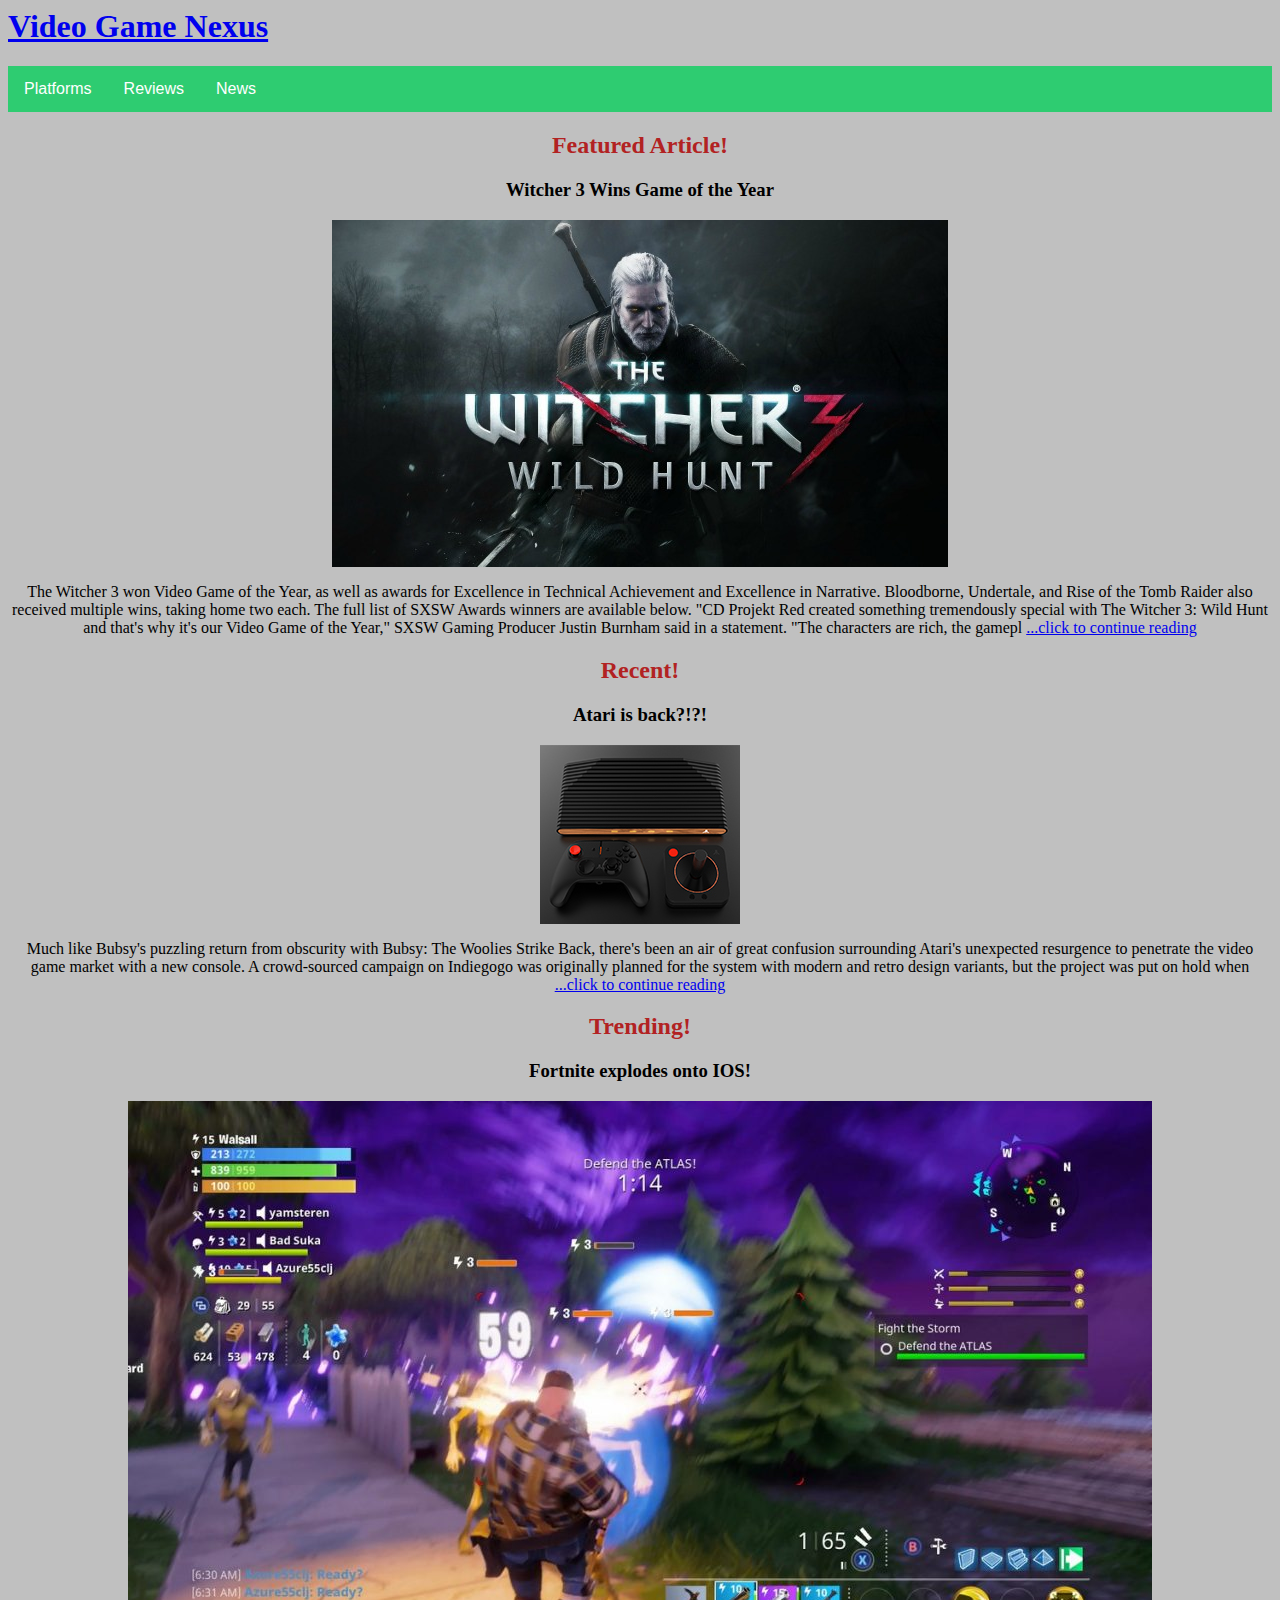
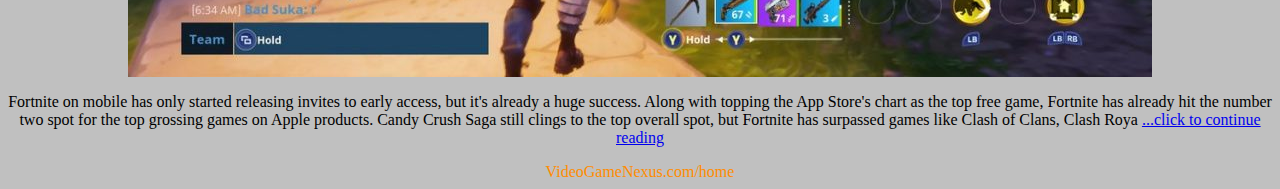
==== index.html @ 75d035ea "Add files via upload" ====
<html>
<head>
<title>Home</title>
<link rel="stylesheet" href="styles.css">
</head>
   
<body>

<h1><a href="index.html">Video Game Nexus</a></h1>
    


<body>

<div class="navbar">
  
  <div class="dropdown">
    <button class="dropbtn">Platforms 
      <i class="systems"></i>
    </button>
    <div class="dropdown-content">
      <a href="ps4.html">PS4</a>
      <a href="xbox.html">XBOX ONE</a>
      <a href="pc.html">PC</a>
         <a href="switch.html">Switch</a>
         <a href="ds.html">3DS</a>
    </div>
  </div> 
    <a href="reviews.html">Reviews</a>
  <a href="news.html">News</a>
</div>


</body>
    
   <body>
       
       <h2>Featured Article!</h2>

<h3>Witcher 3 Wins Game of the Year</h3>
       <img src="images/witcher.jpg"/>
       <p>
       
       
       The Witcher 3 won Video Game of the Year, as well as awards for Excellence in Technical Achievement and Excellence in Narrative. Bloodborne, Undertale, and Rise of the Tomb Raider also received multiple wins, taking home two each. The full list of SXSW Awards winners are available below.

"CD Projekt Red created something tremendously special with The Witcher 3: Wild Hunt and that's why it's our Video Game of the Year," SXSW Gaming Producer Justin Burnham said in a statement. "The characters are rich, the gamepl  <a href="witcher.html">...click to continue reading</a>
    </p>



    </body>
    <body>
    <h2>Recent!</h2>

<h3>Atari is back?!?!</h3>
       <img src="images/atari.jpg"/> 
       <p>
      
        
        Much like Bubsy's puzzling return from obscurity with Bubsy: The Woolies Strike Back, there's been an air of great confusion surrounding Atari's unexpected resurgence to penetrate the video game market with a new console. A crowd-sourced campaign on Indiegogo was originally planned for the system with modern and retro design variants, but the project was put on hold when 
         <a href="atari.html">...click to continue reading</a>
    </p>
    
    
    
    </body>
 <body>
    <h2>Trending!</h2>

<h3>Fortnite explodes onto IOS!</h3>
       <img src="images/fortnite.jpg"/> 
       <p>
      
     
     Fortnite on mobile has only started releasing invites to early access, but it's already a huge success. Along with topping the App Store's chart as the top free game, Fortnite has already hit the number two spot for the top grossing games on Apple products. Candy Crush Saga still clings to the top overall spot, but Fortnite has surpassed games like Clash of Clans, Clash Roya
         <a href="fortnite.html">...click to continue reading</a>
    </p>
    
    
    
    </body>
<footer>VideoGameNexus.com/home</footer>
---- styles.css ----
h1 {
    color: #2ECC71;
    text-align: left
        
}
li {
    float: left;
}

li a {
    display: block;
    color: white;
    text-align: center;
    padding: 14px 16px;
    text-decoration: none;
}

li a:hover {
    background-color: #2ECC71;
}
    
     
        ul {
    list-style-type: none;
    margin: 0;
    padding: 0;
    overflow: hidden;
    background-color: #333;
}

.navbar {
    overflow: hidden;
    background-color: #2ECC71;
    font-family: Arial, Helvetica, sans-serif;
}

.navbar a {
    float: left;
    font-size: 16px;
    color: white;
    text-align: center;
    padding: 14px 16px;
    text-decoration: none;
}

.dropdown {
    float: left;
    overflow: hidden;
}

.dropdown .dropbtn {
    font-size: 16px;    
    border: none;
    outline: none;
    color: white;
    padding: 14px 16px;
    background-color: inherit;
    font-family: inherit;
    margin: 0;
}

.navbar a:hover, .dropdown:hover .dropbtn {
    background-color: red;
}

.dropdown-content {
    display: none;
    position: absolute;
    background-color: #f9f9f9;
    min-width: 160px;
    box-shadow: 0px 8px 16px 0px rgba(0,0,0,0.2);
    z-index: 1;
}

.dropdown-content a {
    float: none;
    color: black;
    padding: 12px 16px;
    text-decoration: none;
    display: block;
    text-align: left;
}

.dropdown-content a:hover {
    background-color: #ddd;
}

.dropdown:hover .dropdown-content {
    display: block;
}

h2{color:firebrick}

footer { 
    display: block;
    color:darkorange
}
body {
    background-color: silver;
    text-align: center
}
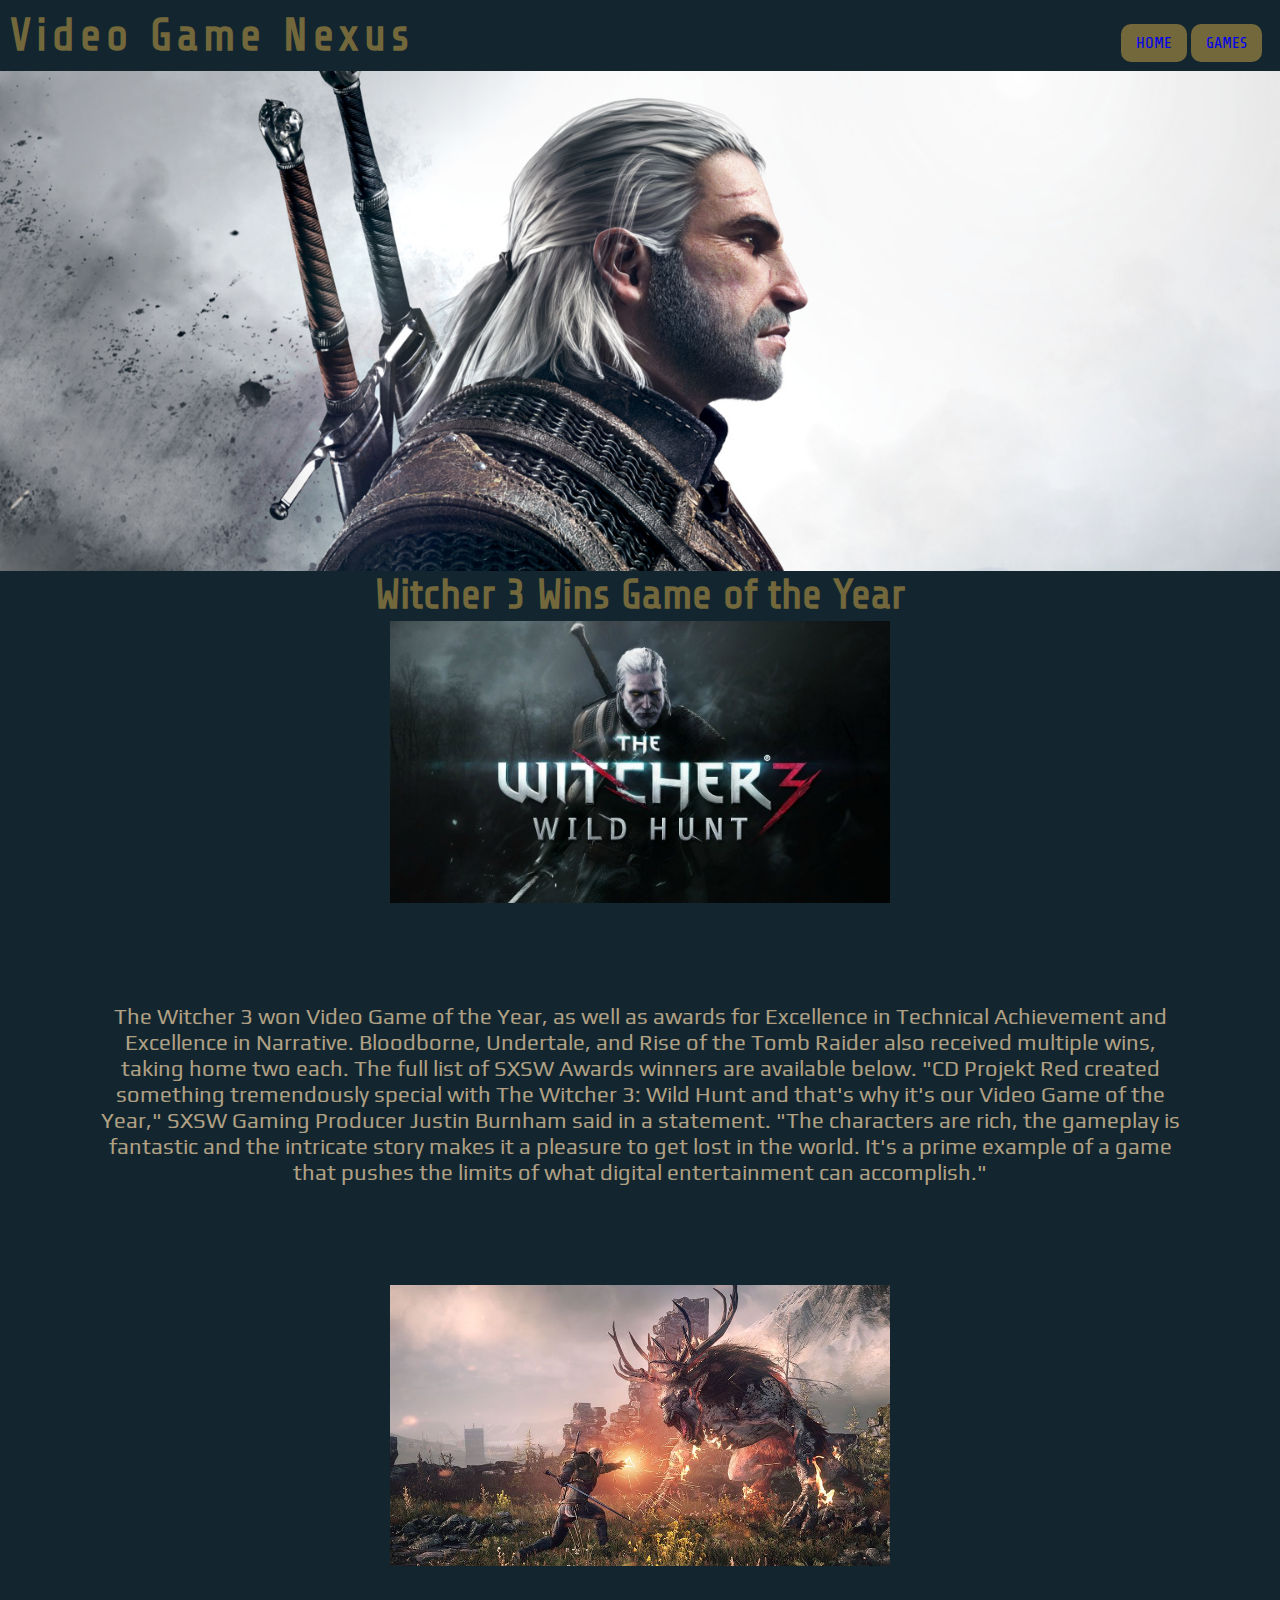
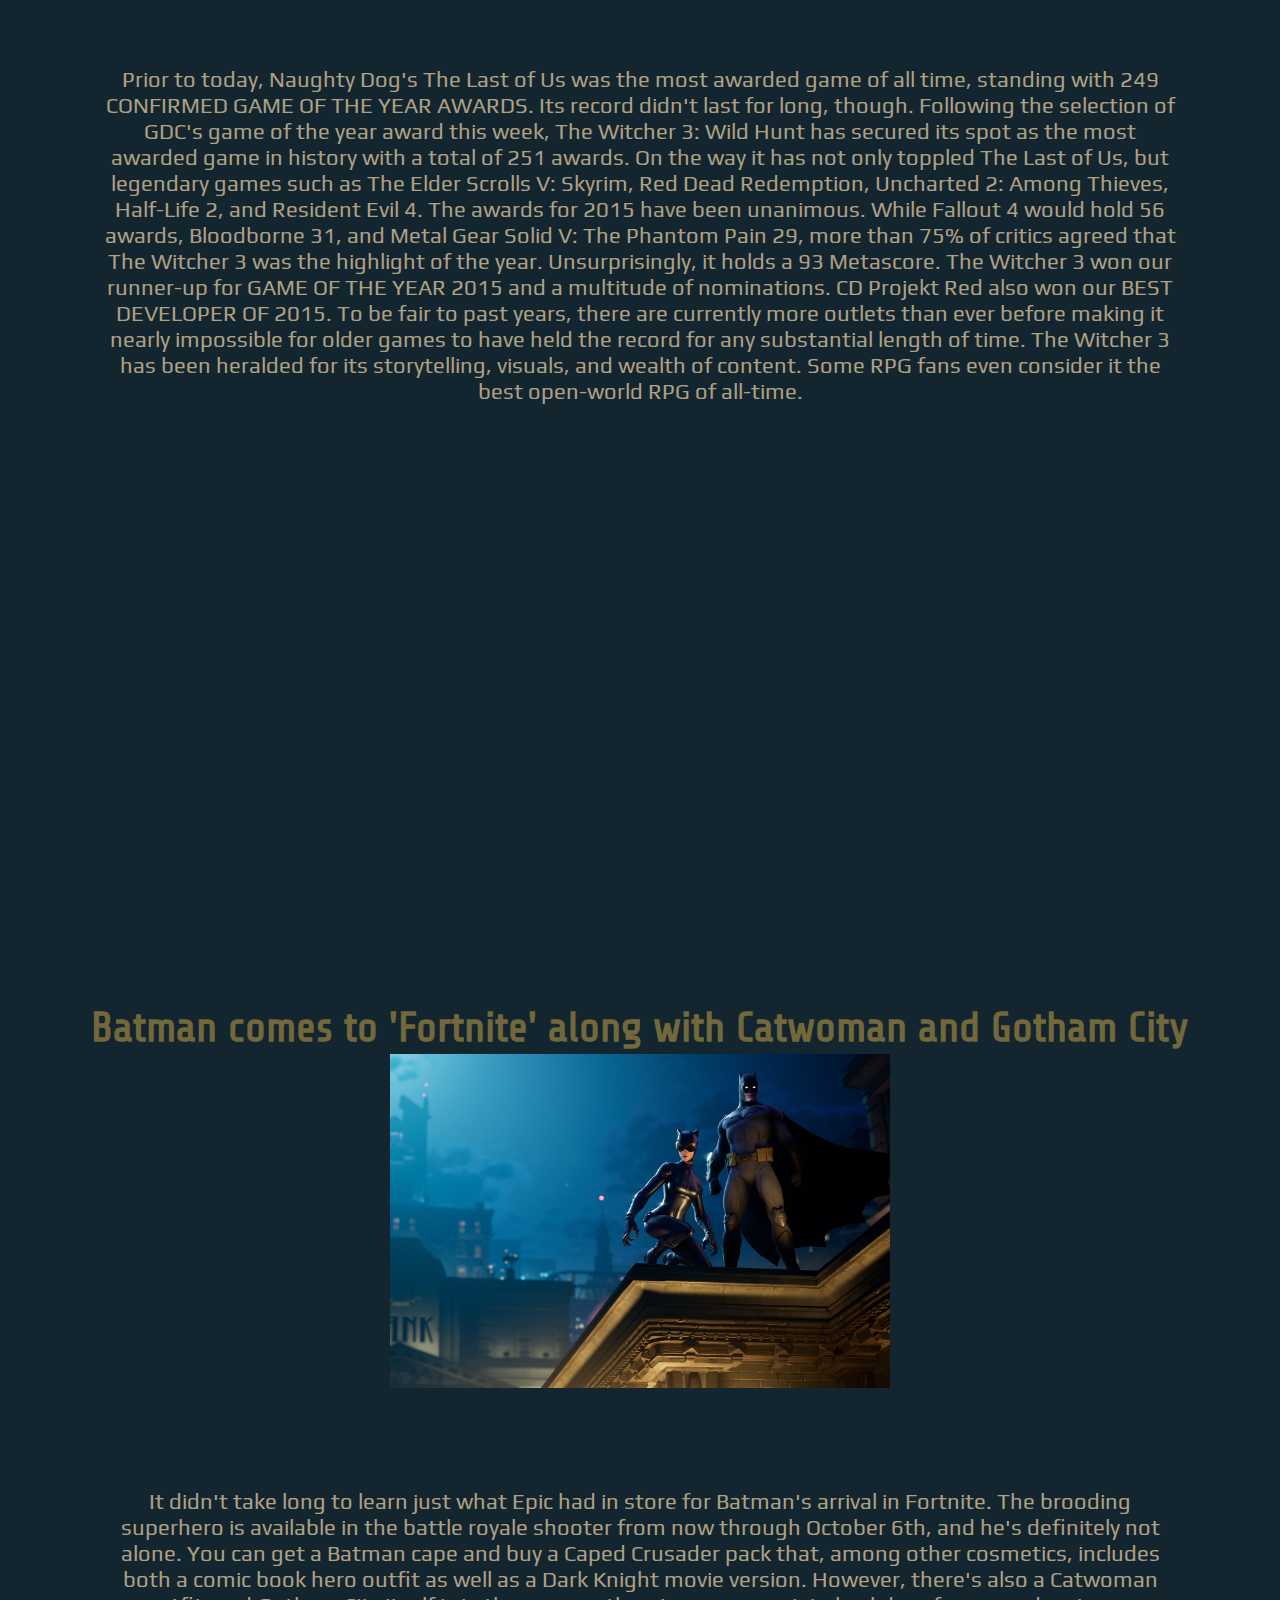
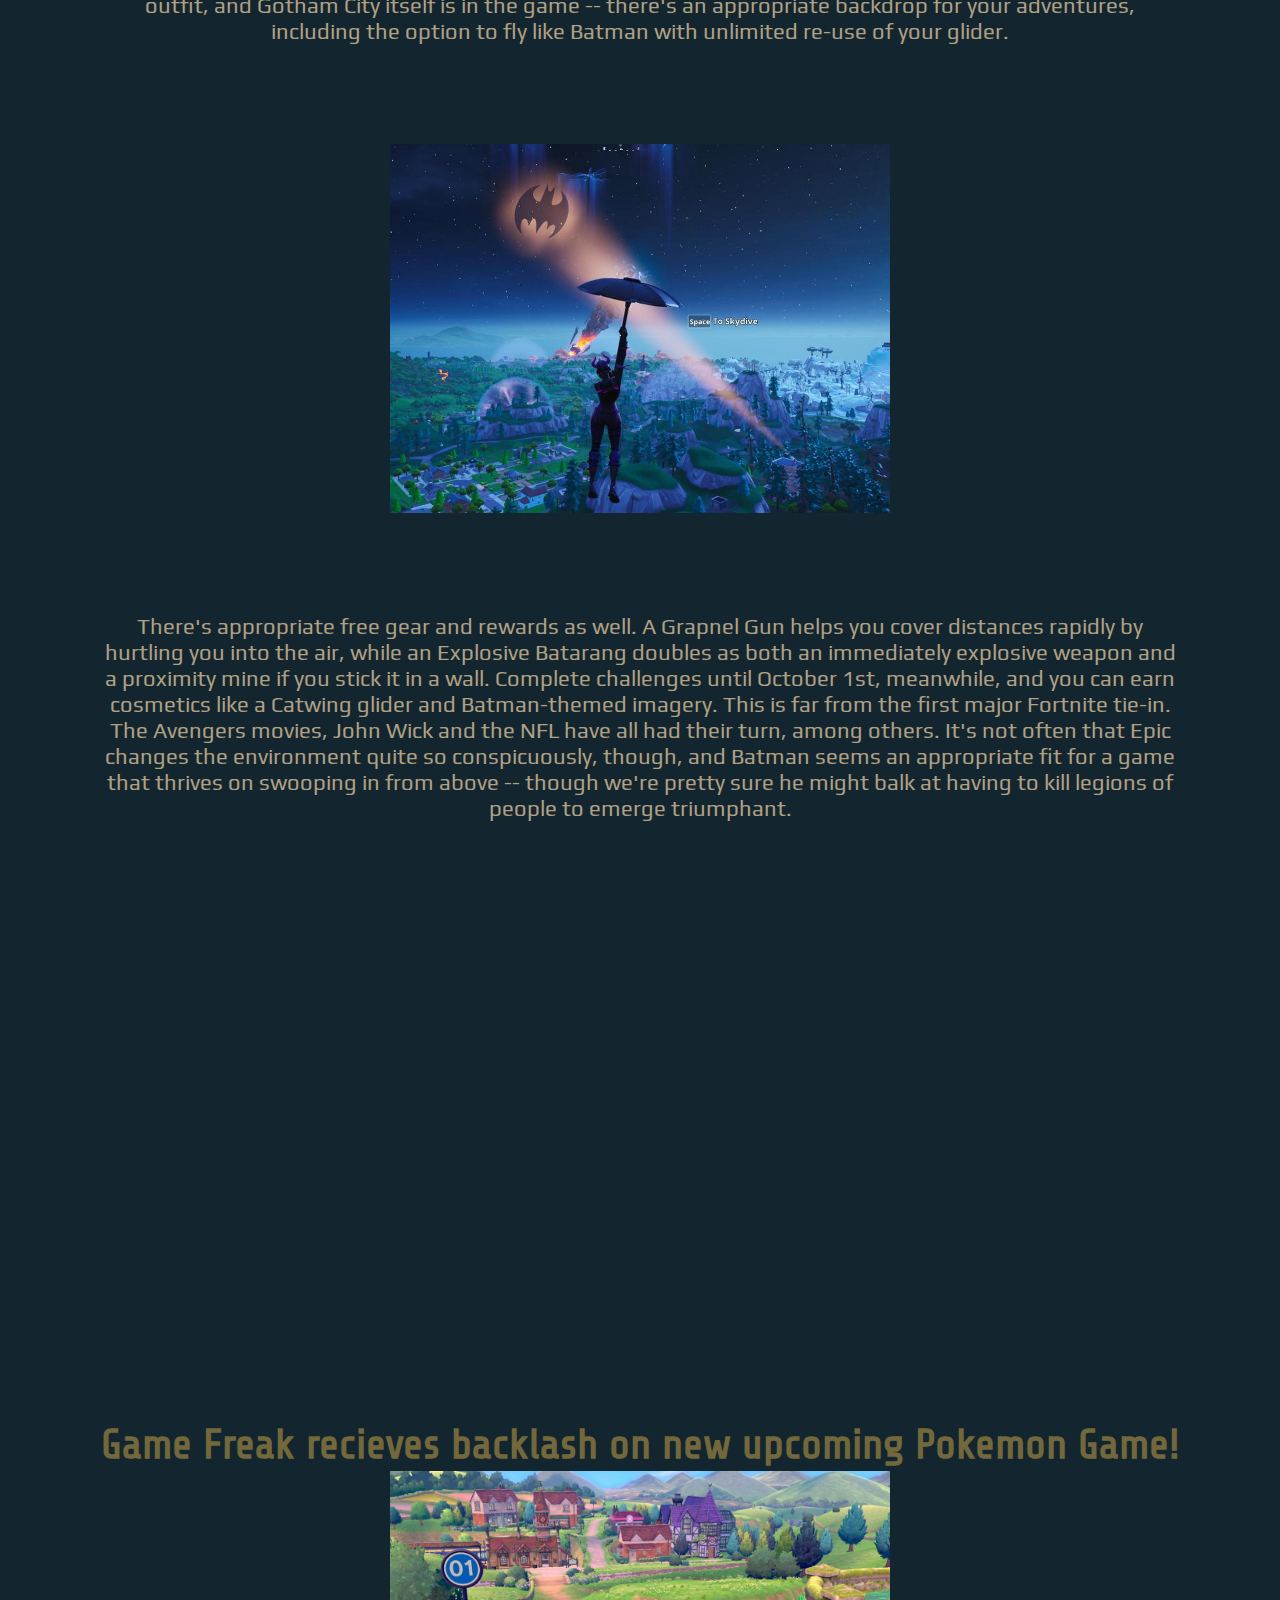
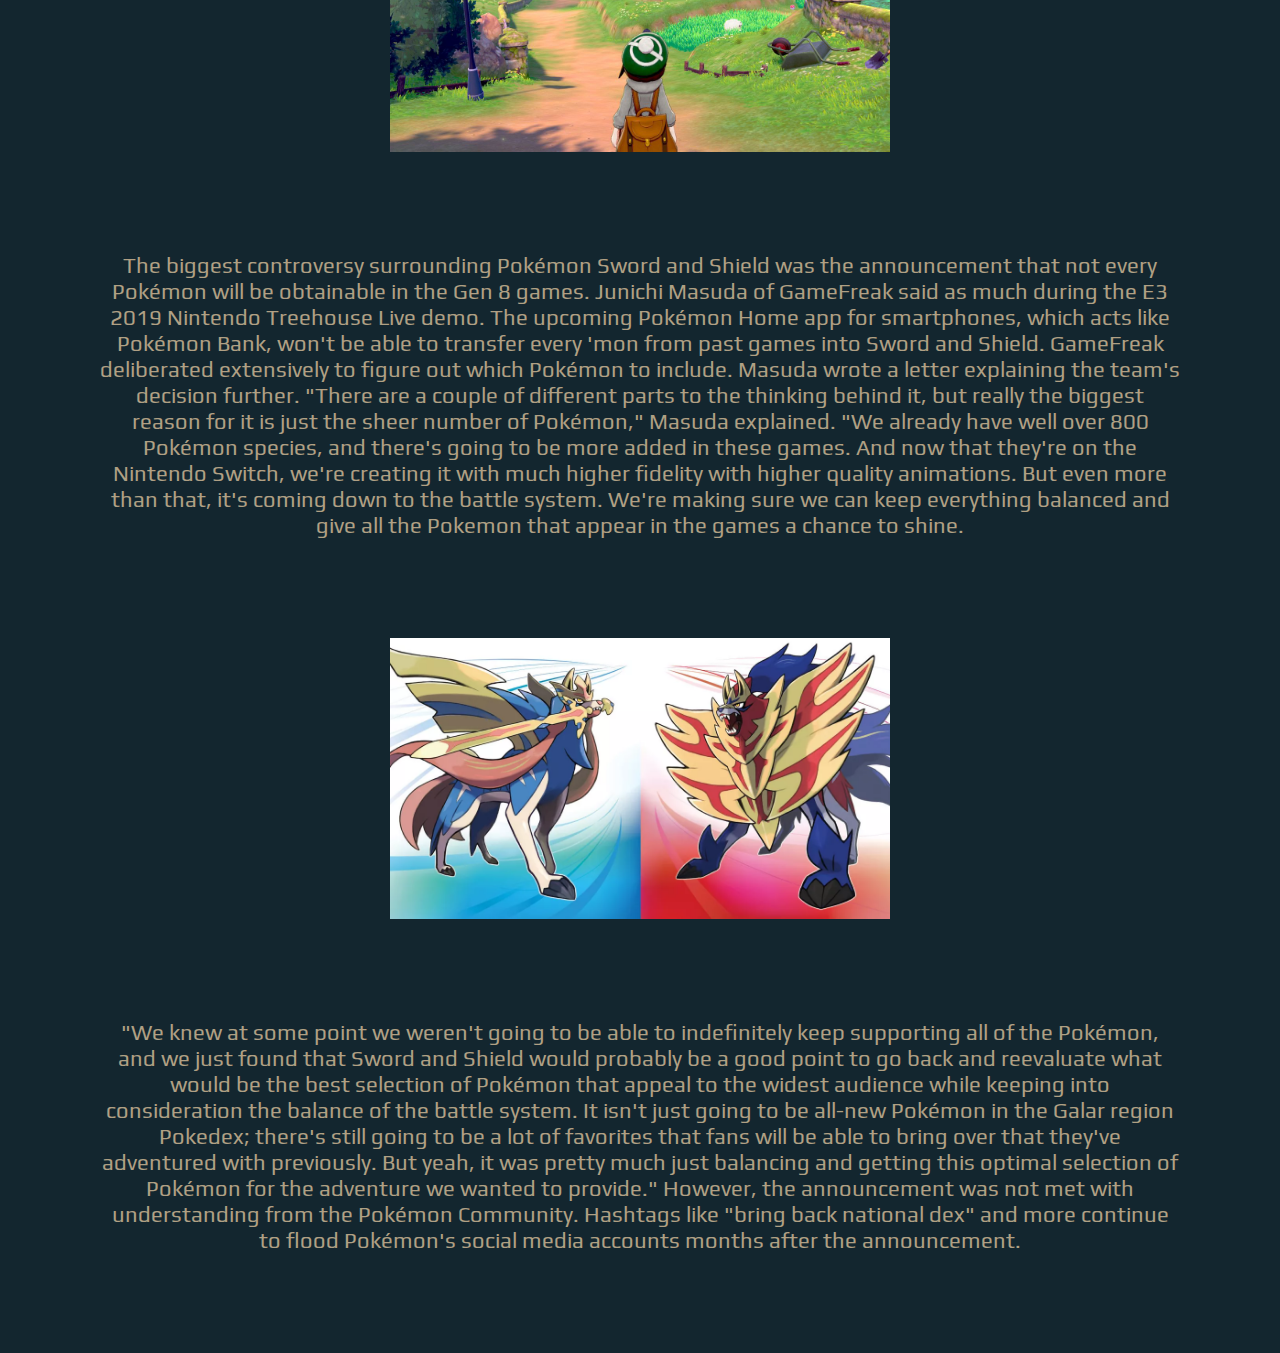
==== commit 839e578b: "Website revamp 9.22.19" ====
--- a/index.html
+++ b/index.html
@@ -1,85 +1,173 @@
 <html>
+
 <head>
-<title>Home</title>
-<link rel="stylesheet" href="styles.css">
+    <title>Home</title>
+    <link rel="stylesheet" href="css/styles.css">
+
+    <meta name="viewport" content="width=device-width, initial-scale=1">
+    <style>
+        .parallax {
+            /* The image used */
+            background-image: url("images/geralt.jpg");
+
+            /* Set a specific height */
+            min-height: 500px;
+
+            /* Create the parallax scrolling effect */
+            background-attachment: fixed;
+            background-position: center;
+            background-repeat: no-repeat;
+            background-size: cover;
+        }
+
+        .parallax2 {
+            /* The image used */
+            background-image: url("images/fortnitehd.jpg");
+
+            /* Set a specific height */
+            min-height: 500px;
+
+            /* Create the parallax scrolling effect */
+            background-attachment: fixed;
+            background-position: center;
+            background-repeat: no-repeat;
+            background-size: cover;
+        }
+
+        .parallax3 {
+            /* The image used */
+            background-image: url("images/Pokemon.jpg");
+
+            /* Set a specific height */
+            min-height: 500px;
+
+            /* Create the parallax scrolling effect */
+            background-attachment: fixed;
+            background-position: center;
+            background-repeat: no-repeat;
+            background-size: cover;
+        }
+
+    </style>
 </head>
+
+<body>
+    <h2 id="logo"> Video Game Nexus</h2>
+
+
+
+
+
+
+
    
-<body>
 
-<h1><a href="index.html">Video Game Nexus</a></h1>
+        <nav>
+            <ul>
+                <li><a href="index.html">HOME</a></li>
+                <li><a href="games.html">GAMES</a></li>
+
+            </ul>
+        </nav>
+
+
+    
+
+   
+
+        <div class="parallax"></div>
+
+        <div style="height:50px;background-color:#13262F;font-size:36px;color:#73683B" ;>
+            <h3>  Witcher 3 Wins Game of the Year </h3>
+
+        </div>
+        <div>
+            <div style="height 100 px;"></div>
+            <img src="images/witcher.jpg" />
+            <p>
+
+                The Witcher 3 won Video Game of the Year, as well as awards for Excellence in Technical Achievement and Excellence in Narrative. Bloodborne, Undertale, and Rise of the Tomb Raider also received multiple wins, taking home two each. The full list of SXSW Awards winners are available below.
+
+                "CD Projekt Red created something tremendously special with The Witcher 3: Wild Hunt and that's why it's our Video Game of the Year," SXSW Gaming Producer Justin Burnham said in a statement. "The characters are rich, the gameplay is fantastic and the intricate story makes it a pleasure to get lost in the world. It's a prime example of a game that pushes the limits of what digital entertainment can accomplish."
+            </p>
+            <img src="images/geraltvsbeast.jpg" />
+            <p>Prior to today, Naughty Dog's The Last of Us was the most awarded game of all time, standing with 249 CONFIRMED GAME OF THE YEAR AWARDS. Its record didn't last for long, though.
+
+                Following the selection of GDC's game of the year award this week, The Witcher 3: Wild Hunt has secured its spot as the most awarded game in history with a total of 251 awards. On the way it has not only toppled The Last of Us, but legendary games such as The Elder Scrolls V: Skyrim, Red Dead Redemption, Uncharted 2: Among Thieves, Half-Life 2, and Resident Evil 4.
+
+                The awards for 2015 have been unanimous. While Fallout 4 would hold 56 awards, Bloodborne 31, and Metal Gear Solid V: The Phantom Pain 29, more than 75% of critics agreed that The Witcher 3 was the highlight of the year. Unsurprisingly, it holds a 93 Metascore.
+
+                The Witcher 3 won our runner-up for GAME OF THE YEAR 2015 and a multitude of nominations. CD Projekt Red also won our BEST DEVELOPER OF 2015.
+
+                To be fair to past years, there are currently more outlets than ever before making it nearly impossible for older games to have held the record for any substantial length of time.
+
+                The Witcher 3 has been heralded for its storytelling, visuals, and wealth of content. Some RPG fans even consider it the best open-world RPG of all-time.
+            </p>
+        </div>
+        <div class="parallax2"></div>
+
+        <div style="height:50px;background-color:#13262F;font-size:36px;color:#73683B" ;>
+            <h3>Batman comes to 'Fortnite' along with Catwoman and Gotham City</h3>
+
+
+
+        </div>
+    
+
+    
+        <img src="images/batmanfortnite.jpg" />
+
+
+        <p>
+
+
+            It didn't take long to learn just what Epic had in store for Batman's arrival in Fortnite. The brooding superhero is available in the battle royale shooter from now through October 6th, and he's definitely not alone. You can get a Batman cape and buy a Caped Crusader pack that, among other cosmetics, includes both a comic book hero outfit as well as a Dark Knight movie version. However, there's also a Catwoman outfit, and Gotham City itself is in the game -- there's an appropriate backdrop for your adventures, including the option to fly like Batman with unlimited re-use of your glider.
+        </p>
+        <img src="images/fornitegmply.jpg" />
+
+        <p>
+            There's appropriate free gear and rewards as well. A Grapnel Gun helps you cover distances rapidly by hurtling you into the air, while an Explosive Batarang doubles as both an immediately explosive weapon and a proximity mine if you stick it in a wall. Complete challenges until October 1st, meanwhile, and you can earn cosmetics like a Catwing glider and Batman-themed imagery.
+
+            This is far from the first major Fortnite tie-in. The Avengers movies, John Wick and the NFL have all had their turn, among others. It's not often that Epic changes the environment quite so conspicuously, though, and Batman seems an appropriate fit for a game that thrives on swooping in from above -- though we're pretty sure he might balk at having to kill legions of people to emerge triumphant.
+
+
+
+
+        </p>
+  
+
     
 
 
-<body>
+        <div class="parallax3"></div>
 
-<div class="navbar">
-  
-  <div class="dropdown">
-    <button class="dropbtn">Platforms 
-      <i class="systems"></i>
-    </button>
-    <div class="dropdown-content">
-      <a href="ps4.html">PS4</a>
-      <a href="xbox.html">XBOX ONE</a>
-      <a href="pc.html">PC</a>
-         <a href="switch.html">Switch</a>
-         <a href="ds.html">3DS</a>
-    </div>
-  </div> 
-    <a href="reviews.html">Reviews</a>
-  <a href="news.html">News</a>
-</div>
+        <div style="height:50px;background-color:#13262F;font-size:36px;color:#73683B" ;>
+            <h3>Game Freak recieves backlash on new upcoming Pokemon Game!</h3>
 
 
-</body>
-    
-   <body>
-       
-       <h2>Featured Article!</h2>
+        </div>
 
-<h3>Witcher 3 Wins Game of the Year</h3>
-       <img src="images/witcher.jpg"/>
-       <p>
-       
-       
-       The Witcher 3 won Video Game of the Year, as well as awards for Excellence in Technical Achievement and Excellence in Narrative. Bloodborne, Undertale, and Rise of the Tomb Raider also received multiple wins, taking home two each. The full list of SXSW Awards winners are available below.
-
-"CD Projekt Red created something tremendously special with The Witcher 3: Wild Hunt and that's why it's our Video Game of the Year," SXSW Gaming Producer Justin Burnham said in a statement. "The characters are rich, the gamepl  <a href="witcher.html">...click to continue reading</a>
-    </p>
+        <img src="images/pkmngameplay.jpg" />
 
 
+        <p>
 
+
+            The biggest controversy surrounding Pokémon Sword and Shield was the announcement that not every Pokémon will be obtainable in the Gen 8 games. Junichi Masuda of GameFreak said as much during the E3 2019 Nintendo Treehouse Live demo. The upcoming Pokémon Home app for smartphones, which acts like Pokémon Bank, won't be able to transfer every 'mon from past games into Sword and Shield.
+
+            GameFreak deliberated extensively to figure out which Pokémon to include. Masuda wrote a letter explaining the team's decision further.
+
+            "There are a couple of different parts to the thinking behind it, but really the biggest reason for it is just the sheer number of Pokémon," Masuda explained. "We already have well over 800 Pokémon species, and there's going to be more added in these games. And now that they're on the Nintendo Switch, we're creating it with much higher fidelity with higher quality animations. But even more than that, it's coming down to the battle system. We're making sure we can keep everything balanced and give all the Pokemon that appear in the games a chance to shine.</p>
+
+        <img src="images/swordsshield.jpg" />
+        <p>
+
+            "We knew at some point we weren't going to be able to indefinitely keep supporting all of the Pokémon, and we just found that Sword and Shield would probably be a good point to go back and reevaluate what would be the best selection of Pokémon that appeal to the widest audience while keeping into consideration the balance of the battle system. It isn't just going to be all-new Pokémon in the Galar region Pokedex; there's still going to be a lot of favorites that fans will be able to bring over that they've adventured with previously. But yeah, it was pretty much just balancing and getting this optimal selection of Pokémon for the adventure we wanted to provide."
+
+            However, the announcement was not met with understanding from the Pokémon Community. Hashtags like "bring back national dex" and more continue to flood Pokémon's social media accounts months after the announcement.
+
+        </p>
     </body>
-    <body>
-    <h2>Recent!</h2>
-
-<h3>Atari is back?!?!</h3>
-       <img src="images/atari.jpg"/> 
-       <p>
-      
-        
-        Much like Bubsy's puzzling return from obscurity with Bubsy: The Woolies Strike Back, there's been an air of great confusion surrounding Atari's unexpected resurgence to penetrate the video game market with a new console. A crowd-sourced campaign on Indiegogo was originally planned for the system with modern and retro design variants, but the project was put on hold when 
-         <a href="atari.html">...click to continue reading</a>
-    </p>
     
-    
-    
-    </body>
- <body>
-    <h2>Trending!</h2>
-
-<h3>Fortnite explodes onto IOS!</h3>
-       <img src="images/fortnite.jpg"/> 
-       <p>
-      
-     
-     Fortnite on mobile has only started releasing invites to early access, but it's already a huge success. Along with topping the App Store's chart as the top free game, Fortnite has already hit the number two spot for the top grossing games on Apple products. Candy Crush Saga still clings to the top overall spot, but Fortnite has surpassed games like Clash of Clans, Clash Roya
-         <a href="fortnite.html">...click to continue reading</a>
-    </p>
-    
-    
-    
-    </body>
-<footer>VideoGameNexus.com/home</footer>
-
-    +</html>
+  --- a/css/styles.css
+++ b/css/styles.css
@@ -0,0 +1,118 @@
+@import url('https://fonts.googleapis.com/css?family=Share+Tech&display=swap');
+@import url('https://fonts.googleapis.com/css?family=Play&display=swap');
+
+img {
+    width: 500px;
+    height: 500px:
+}
+
+h1 {
+    text-align: center;
+    margin: auto;
+    color: #73683B;
+    font-family: 'Share Tech', sans-serif;
+    
+}
+
+
+
+
+nav {
+    position: absolute;
+    top: 18px;
+    right: 18px;
+}
+
+nav ul {
+    list-style: none;
+}
+
+nav li {
+    display: inline-block;
+}
+
+nav a {
+    color: '#13262F';
+    text-decoration: none;
+    padding: 10px 15px;
+    border-radius: 10px;
+    background: #73683B;
+    font-family: 'Share Tech', sans-serif;
+}
+
+nav a:hover {
+    color: #B0A084;
+    background: #fff;
+}
+
+
+a:visited {
+    text-decoration: none;
+    color: #B0A084;
+}
+
+a:hover {
+    text-decoration: none;
+    color: blue;
+}
+
+a:focus {
+    text-decoration: none;
+    color: yellow;
+}
+
+a:hover,
+a:active {
+    text-decoration: none;
+    color: black
+}
+
+
+p {
+    color: #B0A084;
+    text-align: center;
+    margin: auto;
+    padding: 100px;
+    font-size: 22px;
+    font-family: 'Play', sans-serif;
+}
+
+
+h2 {
+    text-align: center;
+    margin: auto;
+    color: #73683B;
+    font-family: 'Share Tech', sans-serif;
+
+}
+
+footer {
+    display: block;
+    color: darkorange
+}
+
+body {
+    background-color: #13262F;
+    text-align: center;
+    margin: auto;
+}
+
+h3 {
+    text-align: center;
+    margin: auto;
+    color: #73683B;
+    font-family: 'Share Tech', sans-serif;
+
+}
+
+#logo {
+    font-family: font-family: 'Share Tech', sans-serif;;
+    color: 'black';
+    padding: 10px;
+    text-align: left;
+    font-size: 45px;
+    margin-bottom: 0px;
+    letter-spacing: 5px;
+}
+
+
